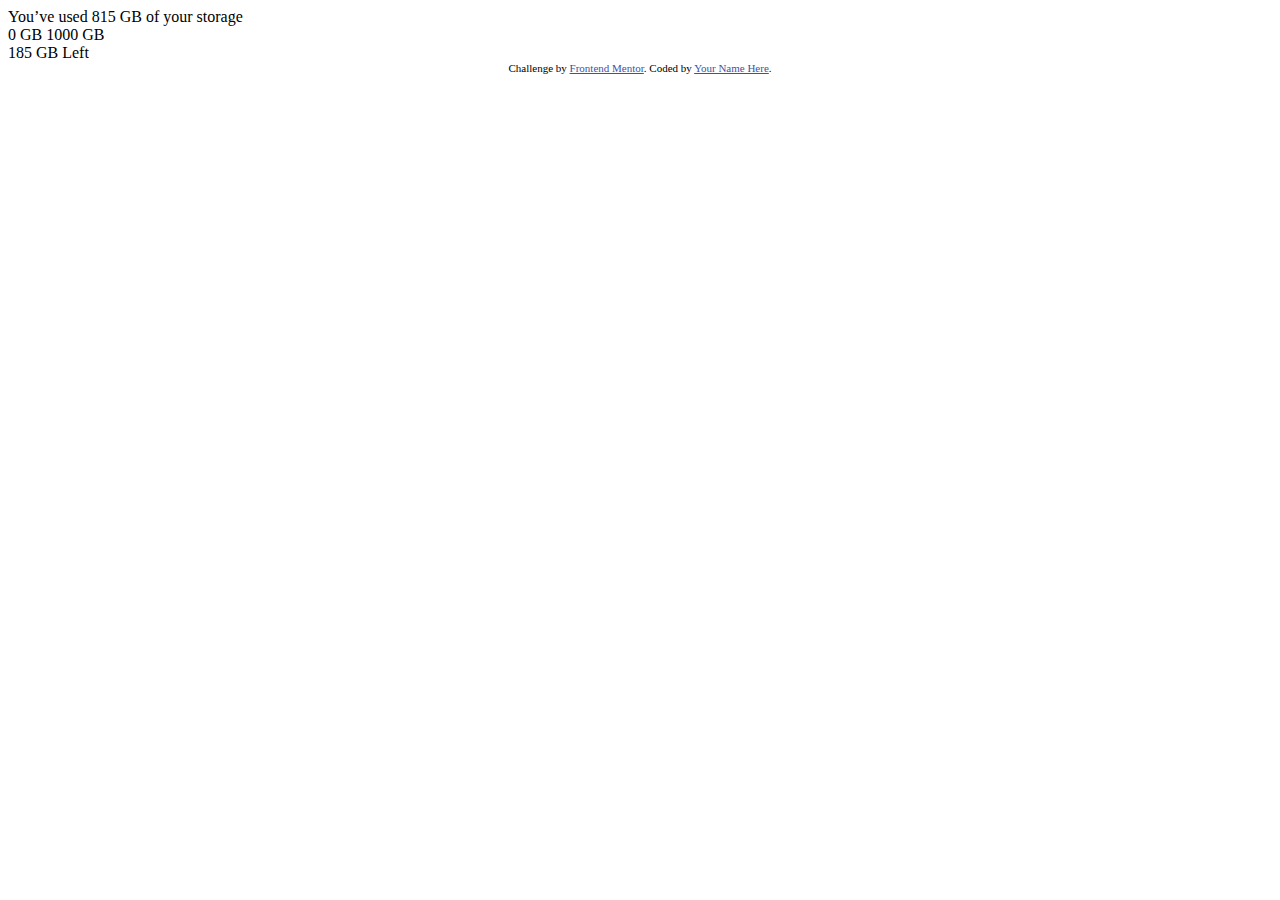
==== src/index.html @ f2070210 "added divs and classes" ====
<!DOCTYPE html>
<html lang="en">
<head>
  <meta charset="UTF-8">
  <meta name="viewport" content="width=device-width, initial-scale=1.0"> <!-- displays site properly based on user's device -->

  <link rel="stylesheet" type="text/css" href="./styles/index.css">
  <link rel="stylesheet" type="text/css" href="./styles/shared.css">
  <link rel="icon" type="image/png" sizes="32x32" href="./assets/images/favicon-32x32.png">
  
  <title>Frontend Mentor | Fylo data storage component</title>

  <!-- Feel free to remove these styles or customise in your own stylesheet 👍 -->
</head>
<body>
  <div class="background"></div>
  
  <div class="fylo-component">

    <div class="fylo-component__buttons">
      <div class="fylo-component__buttons-logo"></div>
      <div class="fylo-component__buttons-icon"></div>
    </div>

    <div class="fylo-component__storage">
      <div class="fylo-component__storage-title">You’ve used 815 GB of your storage</div>
      <div class="fylo-component__storage-bar">0 GB 1000 GB</div>
      <div class="fylo-component__storage-label">185 GB Left</div>
    </div>

  </div>
  
  <div class="attribution">
    Challenge by <a href="https://www.frontendmentor.io?ref=challenge" target="_blank">Frontend Mentor</a>. 
    Coded by <a href="#">Your Name Here</a>.
  </div>
</body>
</html>
---- src/styles/index.css ----
.attribution {
  font-size: 11px;
  text-align: center;
}

.attribution a {
  color: #3e52a3;
}
/*# sourceMappingURL=index.css.map */
---- src/styles/shared.css ----
/* No CSS *//*# sourceMappingURL=shared.css.map */
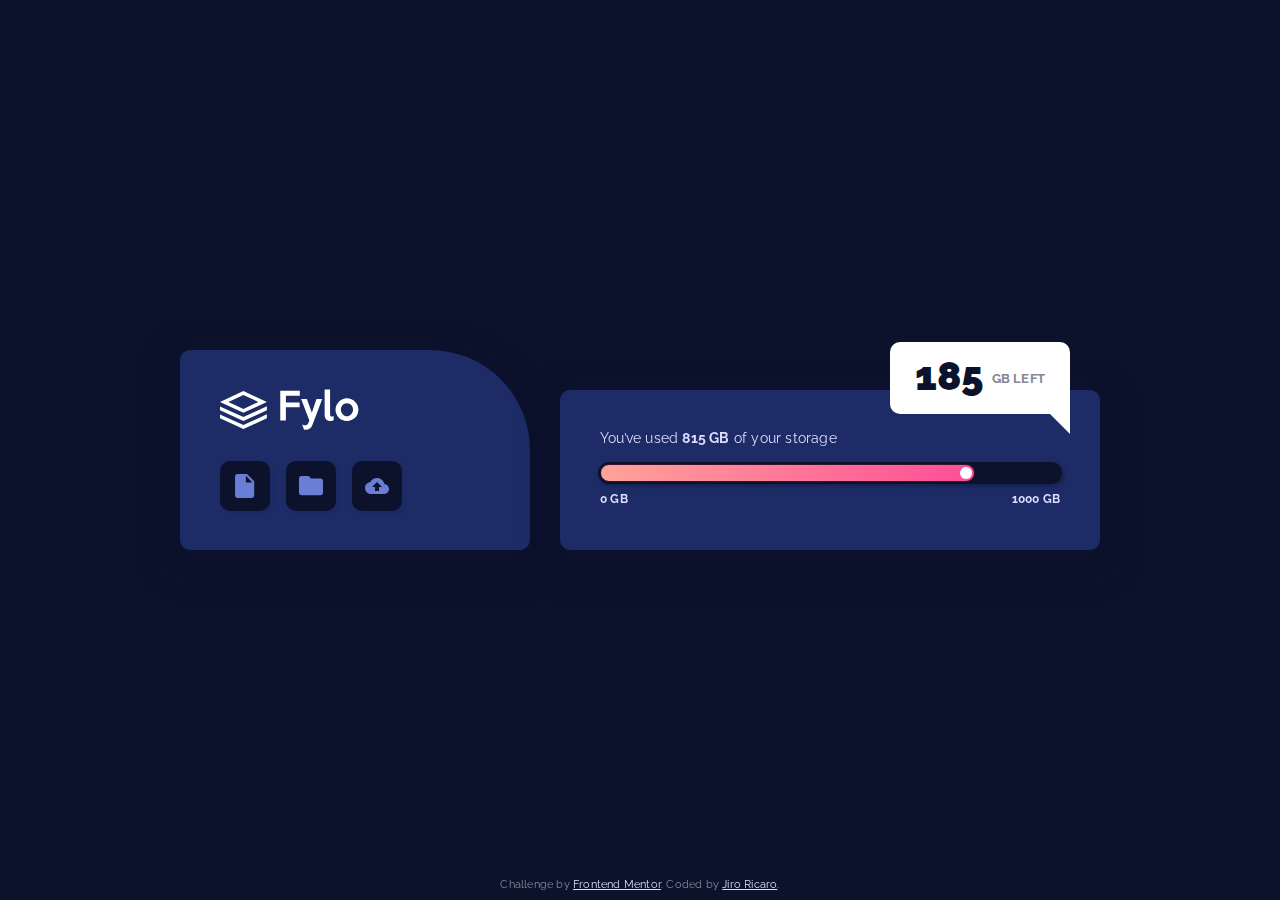
==== commit 73c33347: "Merge pull request #2 from jiroRi/css" ====
--- a/src/index.html
+++ b/src/index.html
@@ -4,8 +4,9 @@
   <meta charset="UTF-8">
   <meta name="viewport" content="width=device-width, initial-scale=1.0"> <!-- displays site properly based on user's device -->
 
-  <link rel="stylesheet" type="text/css" href="./styles/index.css">
-  <link rel="stylesheet" type="text/css" href="./styles/shared.css">
+  <link href="https://fonts.googleapis.com/css2?family=Raleway:wght@400;700&display=swap" rel="stylesheet">
+  <link rel="stylesheet" type="text/css" media='screen' href="./styles/index.css">
+  <link rel="stylesheet" type="text/css" media='screen' href="./styles/shared.css">
   <link rel="icon" type="image/png" sizes="32x32" href="./assets/images/favicon-32x32.png">
   
   <title>Frontend Mentor | Fylo data storage component</title>
@@ -14,25 +15,53 @@
 </head>
 <body>
   <div class="background"></div>
-  
-  <div class="fylo-component">
 
-    <div class="fylo-component__buttons">
-      <div class="fylo-component__buttons-logo"></div>
-      <div class="fylo-component__buttons-icon"></div>
+  <div class="component">
+
+    <div class="component__main">
+      <div class="main__panel-logo">
+        <svg xmlns="http://www.w3.org/2000/svg"><path fill="#FFF" fill-rule="evenodd" d="M0 12.593v.1L22.823 23.28l22.903-10.624v-.027L22.823 2.006 0 12.593zm8.228.05l14.595-6.77 14.597 6.77-14.597 6.77-14.595-6.77zm14.595 14.75L0 16.962v3.857l22.823 10.453 22.903-10.488v-3.858L22.823 27.392zm0 7.822L0 24.785v3.858l22.823 10.454 22.903-10.49V24.75L22.823 35.215zM129.796 20.17a6.604 6.604 0 00-1.752-4.533 5.888 5.888 0 00-1.897-1.36 5.554 5.554 0 00-2.313-.49c-.819 0-1.59.164-2.313.49a5.886 5.886 0 00-1.897 1.36 6.605 6.605 0 00-1.753 4.533 6.604 6.604 0 001.753 4.533 5.886 5.886 0 001.897 1.36c.723.326 1.494.49 2.313.49.82 0 1.59-.164 2.313-.49a5.888 5.888 0 001.897-1.36 6.603 6.603 0 001.753-4.533zm5.204 0c0 1.571-.29 3.028-.867 4.37a10.654 10.654 0 01-2.385 3.48 11.348 11.348 0 01-3.56 2.322 11.19 11.19 0 01-4.354.852c-1.542 0-2.987-.284-4.336-.852a11.241 11.241 0 01-3.541-2.34 10.86 10.86 0 01-2.385-3.499c-.578-1.341-.868-2.786-.868-4.333 0-1.523.296-2.956.886-4.297a11.322 11.322 0 012.403-3.518 11.087 11.087 0 013.541-2.357 10.966 10.966 0 014.3-.852c1.542 0 2.993.284 4.354.852a11.347 11.347 0 013.56 2.321 10.605 10.605 0 012.385 3.5c.578 1.353.867 2.804.867 4.35zM110.898 30.54c-.41.193-.874.35-1.392.471a7.05 7.05 0 01-1.608.182c-.77 0-1.511-.103-2.222-.308a4.864 4.864 0 01-1.86-.998c-.53-.459-.952-1.057-1.266-1.795-.313-.737-.47-1.625-.47-2.665V.552h5.313v23.97c0 .87.174 1.468.523 1.794.35.327.765.49 1.247.49.602 0 1.18-.181 1.735-.544v4.28zM99.732 9.654l-9.395 24.912c-.699 1.862-1.614 3.203-2.747 4.025-1.132.822-2.481 1.233-4.047 1.233a6.426 6.426 0 01-1.626-.217l-1.734-4.86c.409.194.83.345 1.264.454.434.109.843.163 1.229.163.819 0 1.566-.187 2.24-.562.675-.375 1.193-1.07 1.554-2.085l.723-2.103-8.058-20.96h5.673l4.806 13.49 4.517-13.49h5.6zM77.87 6.499H64.283v6.745h13.406v4.569H64.283V30.65H58.79V1.676h19.08v4.823z"/></svg>
+      </div>
+      <div class="main__panel-buttons">
+        <div class="panel-buttons" id="panel__buttons-document">
+          <svg xmlns="http://www.w3.org/2000/svg" width="20" height="24"><path fill="#697ED4" d="M12.028 0H2.436A2.387 2.387 0 00.049 2.398L.037 21.583a2.387 2.387 0 002.387 2.398h14.4a2.397 2.397 0 002.398-2.398V7.194L12.028 0zM10.83 8.393V1.8l6.595 6.594h-6.595z"/></svg>
+        </div>
+        <div class="panel-buttons" id="panel__buttons-folder">
+          <svg xmlns="http://www.w3.org/2000/svg" width="24" height="20"><path fill="#697ED4" d="M21.6 2.4H12L9.6 0H2.4A2.39 2.39 0 00.012 2.4L0 16.8a2.4 2.4 0 002.4 2.4h19.2a2.4 2.4 0 002.4-2.4v-12a2.4 2.4 0 00-2.4-2.4z"/></svg>
+        </div>
+        <div class="panel-buttons" id="panel__buttons-upload">
+          <svg xmlns="http://www.w3.org/2000/svg" width="24" height="16"><path fill="#697ED4" d="M19.4 6c-.7-3.4-3.7-6-7.4-6-2.9 0-5.4 1.6-6.6 4C2.3 4.4 0 6.9 0 10c0 3.3 2.7 6 6 6h13c2.8 0 5-2.2 5-5 0-2.6-2.1-4.8-4.6-5zM14 9v4h-4V9H7l5-5 5 5h-3z"/></svg>
+        </div>
+      </div>
     </div>
 
-    <div class="fylo-component__storage">
-      <div class="fylo-component__storage-title">You’ve used 815 GB of your storage</div>
-      <div class="fylo-component__storage-bar">0 GB 1000 GB</div>
-      <div class="fylo-component__storage-label">185 GB Left</div>
+    <div class="component__storage">
+      <div class="component__storage-title">You’ve used <b>815 GB</b> of your storage</div>
+      <div class="component__storage-bar">
+        <div class="storage-bar--percentage">
+          <div class="storage-bar--circle"></div>
+        </div>
+      </div>
+      <div class="component__storage-indicators">
+        <div class="storage-indicators--min">
+          0 GB 
+        </div>
+        <div class="storage-indicators--max">
+          1000 GB 
+        </div>
+      </div>
+      <div class="component__storage-label">
+        <b>185</b>GB LEFT
+        <div class="storage-label__pointer"></div>
+      </div>
     </div>
 
   </div>
   
   <div class="attribution">
     Challenge by <a href="https://www.frontendmentor.io?ref=challenge" target="_blank">Frontend Mentor</a>. 
-    Coded by <a href="#">Your Name Here</a>.
+    Coded by <a href="https://jiroricaro.netlify.app">Jiro Ricaro</a>.
   </div>
+  <script src="./js/index.js"></script>
 </body>
 </html>--- a/src/styles/index.css
+++ b/src/styles/index.css
@@ -1,9 +1,453 @@
 .attribution {
+  position: absolute;
+  bottom: 1vh;
   font-size: 11px;
   text-align: center;
+  color: #848794;
 }
 
 .attribution a {
-  color: #3e52a3;
+  color: #dddbff;
+}
+
+body {
+  display: -webkit-box;
+  display: -ms-flexbox;
+  display: flex;
+  -webkit-box-orient: vertical;
+  -webkit-box-direction: normal;
+      -ms-flex-flow: column;
+          flex-flow: column;
+  -webkit-box-pack: center;
+      -ms-flex-pack: center;
+          justify-content: center;
+  -webkit-box-align: center;
+      -ms-flex-align: center;
+          align-items: center;
+  font-family: 'Raleway', sans-serif;
+  font-size: 14px;
+  height: 100vh;
+  width: 100%;
+  margin: 0 auto;
+  letter-spacing: 0.2px;
+}
+
+.background {
+  position: fixed;
+  background-image: url(../assets/images/bg-mobile.png);
+  background-size: 100% 100%;
+  background-repeat: no-repeat;
+  width: 100%;
+  height: 100%;
+  overflow: hidden;
+  z-index: -1;
+}
+
+@media (min-width: 1024px) {
+  .background {
+    height: 100%;
+    bottom: 0;
+    background-color: #0c122c;
+    background-image: url(../assets/images/bg-desktop.png);
+    background-size: 100% 50%;
+    background-position-y: 100%;
+    background-repeat: no-repeat;
+  }
+}
+
+.component {
+  -webkit-box-sizing: border-box;
+          box-sizing: border-box;
+  display: -webkit-box;
+  display: -ms-flexbox;
+  display: flex;
+  -webkit-box-orient: vertical;
+  -webkit-box-direction: normal;
+      -ms-flex-flow: column;
+          flex-flow: column;
+  -webkit-box-pack: center;
+      -ms-flex-pack: center;
+          justify-content: center;
+  -webkit-box-align: center;
+      -ms-flex-align: center;
+          align-items: center;
+  width: calc(100% - 48px);
+  margin: 0 24px 0 24px;
+}
+
+@media (min-width: 768px) {
+  .component {
+    width: auto;
+    -webkit-box-align: start;
+        -ms-flex-align: start;
+            align-items: flex-start;
+  }
+}
+
+@media (min-width: 1024px) {
+  .component {
+    -webkit-box-orient: horizontal;
+    -webkit-box-direction: normal;
+        -ms-flex-flow: row;
+            flex-flow: row;
+    -webkit-box-pack: justify;
+        -ms-flex-pack: justify;
+            justify-content: space-between;
+    -webkit-box-align: end;
+        -ms-flex-align: end;
+            align-items: flex-end;
+    width: 100%;
+    max-width: 920px;
+    margin: 0;
+  }
+}
+
+.component__main {
+  display: -webkit-box;
+  display: -ms-flexbox;
+  display: flex;
+  -webkit-box-orient: vertical;
+  -webkit-box-direction: normal;
+      -ms-flex-flow: column;
+          flex-flow: column;
+  -webkit-box-align: start;
+      -ms-flex-align: start;
+          align-items: flex-start;
+  -webkit-box-pack: center;
+      -ms-flex-pack: center;
+          justify-content: center;
+  -webkit-box-sizing: border-box;
+          box-sizing: border-box;
+  width: 100%;
+  min-width: 300px;
+  max-width: 376px;
+  height: 200px;
+  margin-bottom: 16px;
+  padding: 40px;
+  border-radius: 10px 100px 10px 10px;
+  background-color: #1d2c67;
+  -webkit-box-shadow: 0 12px 24px 24px rgba(12, 18, 44, 0.125);
+          box-shadow: 0 12px 24px 24px rgba(12, 18, 44, 0.125);
+}
+
+@media (min-width: 768px) {
+  .component__main {
+    max-width: 350px;
+    margin-bottom: 30px;
+  }
+}
+
+@media (min-width: 1024px) {
+  .component__main {
+    margin-bottom: 0;
+    margin-right: 30px;
+  }
+}
+
+.main__panel-logo {
+  width: 135;
+  height: 40px;
+  margin-bottom: 32px;
+}
+
+.main__panel-logo svg {
+  display: -webkit-box;
+  display: -ms-flexbox;
+  display: flex;
+  -webkit-box-pack: center;
+      -ms-flex-pack: center;
+          justify-content: center;
+  -webkit-box-align: center;
+      -ms-flex-align: center;
+          align-items: center;
+  width: 140px;
+  height: 42px;
+}
+
+.main__panel-logo svg path {
+  -webkit-transform: scale(1.025);
+          transform: scale(1.025);
+}
+
+.main__panel-buttons {
+  display: -webkit-box;
+  display: -ms-flexbox;
+  display: flex;
+  -webkit-box-orient: horizontal;
+  -webkit-box-direction: normal;
+      -ms-flex-flow: row;
+          flex-flow: row;
+  width: 100%;
+}
+
+.panel-buttons {
+  display: -webkit-box;
+  display: -ms-flexbox;
+  display: flex;
+  width: 50px;
+  height: 50px;
+  min-width: 50px;
+  min-height: 50px;
+  -webkit-box-pack: center;
+      -ms-flex-pack: center;
+          justify-content: center;
+  -webkit-box-align: center;
+      -ms-flex-align: center;
+          align-items: center;
+  margin-right: 16px;
+  border-radius: 10px;
+  background-color: #0c122c;
+  -webkit-box-shadow: 2px 2px 4px rgba(12, 18, 44, 0.1);
+          box-shadow: 2px 2px 4px rgba(12, 18, 44, 0.1);
+  cursor: pointer;
+  -webkit-transition: background-color 400ms;
+  transition: background-color 400ms;
+}
+
+.panel-buttons svg {
+  -webkit-transform: rotate(0deg);
+          transform: rotate(0deg);
+  -webkit-transition: -webkit-transform 400ms;
+  transition: -webkit-transform 400ms;
+  transition: transform 400ms;
+  transition: transform 400ms, -webkit-transform 400ms;
+}
+
+.panel-buttons svg path {
+  -webkit-transition: fill 400ms;
+  transition: fill 400ms;
+}
+
+.panel-buttons:hover {
+  background-color: #697ED4;
+}
+
+.panel-buttons:hover svg {
+  -webkit-transform: rotate(15deg);
+          transform: rotate(15deg);
+}
+
+.panel-buttons:hover svg path {
+  fill: #0c122c;
+}
+
+@media (min-width: 411px) {
+  .panel-buttons {
+    margin-right: 24px;
+  }
+}
+
+@media (min-width: 768px) {
+  .panel-buttons {
+    margin-right: 16px;
+  }
+}
+
+.component__storage {
+  position: relative;
+  width: 100%;
+  height: 160px;
+  min-width: 300px;
+  max-width: 376px;
+  padding: 30px;
+  -webkit-box-sizing: border-box;
+          box-sizing: border-box;
+  margin-bottom: 48px;
+  display: -webkit-box;
+  display: -ms-flexbox;
+  display: flex;
+  -webkit-box-orient: vertical;
+  -webkit-box-direction: normal;
+      -ms-flex-flow: column;
+          flex-flow: column;
+  -webkit-box-pack: center;
+      -ms-flex-pack: center;
+          justify-content: center;
+  -webkit-box-align: center;
+      -ms-flex-align: center;
+          align-items: center;
+  color: #dddbff;
+  background-color: #1d2c67;
+  border-radius: 10px;
+  -webkit-box-shadow: 0 12px 24px 24px rgba(12, 18, 44, 0.125);
+          box-shadow: 0 12px 24px 24px rgba(12, 18, 44, 0.125);
+}
+
+@media (min-width: 768px) {
+  .component__storage {
+    height: 200px;
+    margin-bottom: 0;
+    width: 500px;
+    max-width: none;
+  }
+}
+
+@media (min-width: 1024px) {
+  .component__storage {
+    height: 160px;
+    width: 100%;
+    max-width: 540px;
+    padding: 40px;
+  }
+}
+
+.component__storage-title {
+  margin-bottom: 16px;
+  width: 100%;
+  text-align: center;
+}
+
+.component__storage-title b {
+  font-weight: 700;
+}
+
+@media (min-width: 768px) {
+  .component__storage-title {
+    text-align: left;
+  }
+}
+
+.component__storage-bar {
+  display: -webkit-box;
+  display: -ms-flexbox;
+  display: flex;
+  width: 100%;
+  height: 20px;
+  padding: 2px;
+  margin-bottom: 10px;
+  background-color: #0c122c;
+  -webkit-box-shadow: 2px 2px 4px rgba(12, 18, 44, 0.5);
+          box-shadow: 2px 2px 4px rgba(12, 18, 44, 0.5);
+  overflow: hidden;
+  border-radius: 12px;
+}
+
+@media (min-width: 1024px) {
+  .component__storage-bar {
+    margin-bottom: 8px;
+  }
+}
+
+.storage-bar--percentage {
+  position: relative;
+  display: -webkit-box;
+  display: -ms-flexbox;
+  display: flex;
+  -webkit-box-orient: horizontal;
+  -webkit-box-direction: normal;
+      -ms-flex-flow: row;
+          flex-flow: row;
+  -webkit-box-align: center;
+      -ms-flex-align: center;
+          align-items: center;
+  -webkit-box-pack: end;
+      -ms-flex-pack: end;
+          justify-content: flex-end;
+  -webkit-box-sizing: border-box;
+          box-sizing: border-box;
+  border: 1px solid #34132E;
+  opacity: 0;
+  /* width: calc(100% - 18.5%); */
+  width: 0;
+  height: 100%;
+  padding: 2px;
+  background-image: -webkit-gradient(linear, left top, right top, from(#ffa399), to(#ff4d97));
+  background-image: linear-gradient(to right, #ffa399, #ff4d97);
+  background-size: 100%;
+  border-radius: 12px;
+  -webkit-transition: opacity 600ms, width 600ms;
+  transition: opacity 600ms, width 600ms;
+}
+
+.storage-bar--circle {
+  width: 12px;
+  height: 12px;
+  background-color: #fff;
+  -webkit-box-shadow: 0 2px 4px rgba(255, 255, 255, 0.04);
+          box-shadow: 0 2px 4px rgba(255, 255, 255, 0.04);
+  border-radius: 50%;
+}
+
+.component__storage-indicators {
+  display: -webkit-box;
+  display: -ms-flexbox;
+  display: flex;
+  -webkit-box-orient: horizontal;
+  -webkit-box-direction: normal;
+      -ms-flex-direction: row;
+          flex-direction: row;
+  -webkit-box-pack: justify;
+      -ms-flex-pack: justify;
+          justify-content: space-between;
+  width: 100%;
+  height: 20px;
+  font-size: 12px;
+}
+
+.storage-indicators--min {
+  display: inline-block;
+  text-align: left;
+  font-weight: 700;
+}
+
+.storage-indicators--max {
+  display: inline-block;
+  text-align: right;
+  font-weight: 700;
+}
+
+.component__storage-label {
+  position: absolute;
+  display: -webkit-box;
+  display: -ms-flexbox;
+  display: flex;
+  bottom: -36px;
+  -webkit-box-pack: center;
+      -ms-flex-pack: center;
+          justify-content: center;
+  -webkit-box-align: center;
+      -ms-flex-align: center;
+          align-items: center;
+  width: 180px;
+  height: 72px;
+  background-color: #fff;
+  border-radius: 10px;
+  font-weight: 700;
+  font-size: 13px;
+  color: #848794;
+}
+
+.component__storage-label b {
+  font-size: 40px;
+  margin-right: 8px;
+  margin-bottom: 6px;
+  color: #0c122c;
+}
+
+@media (min-width: 1024px) {
+  .component__storage-label {
+    top: -48px;
+    right: 30px;
+  }
+}
+
+.storage-label__pointer {
+  display: none;
+}
+
+@media (min-width: 1024px) {
+  .storage-label__pointer {
+    display: -webkit-box;
+    display: -ms-flexbox;
+    display: flex;
+    position: absolute;
+    bottom: -20px;
+    right: 0;
+    width: 0;
+    height: 0;
+    border-top: 20px solid transparent;
+    border-bottom: 20px solid transparent;
+    border-right: 20px solid #fff;
+  }
 }
 /*# sourceMappingURL=index.css.map */